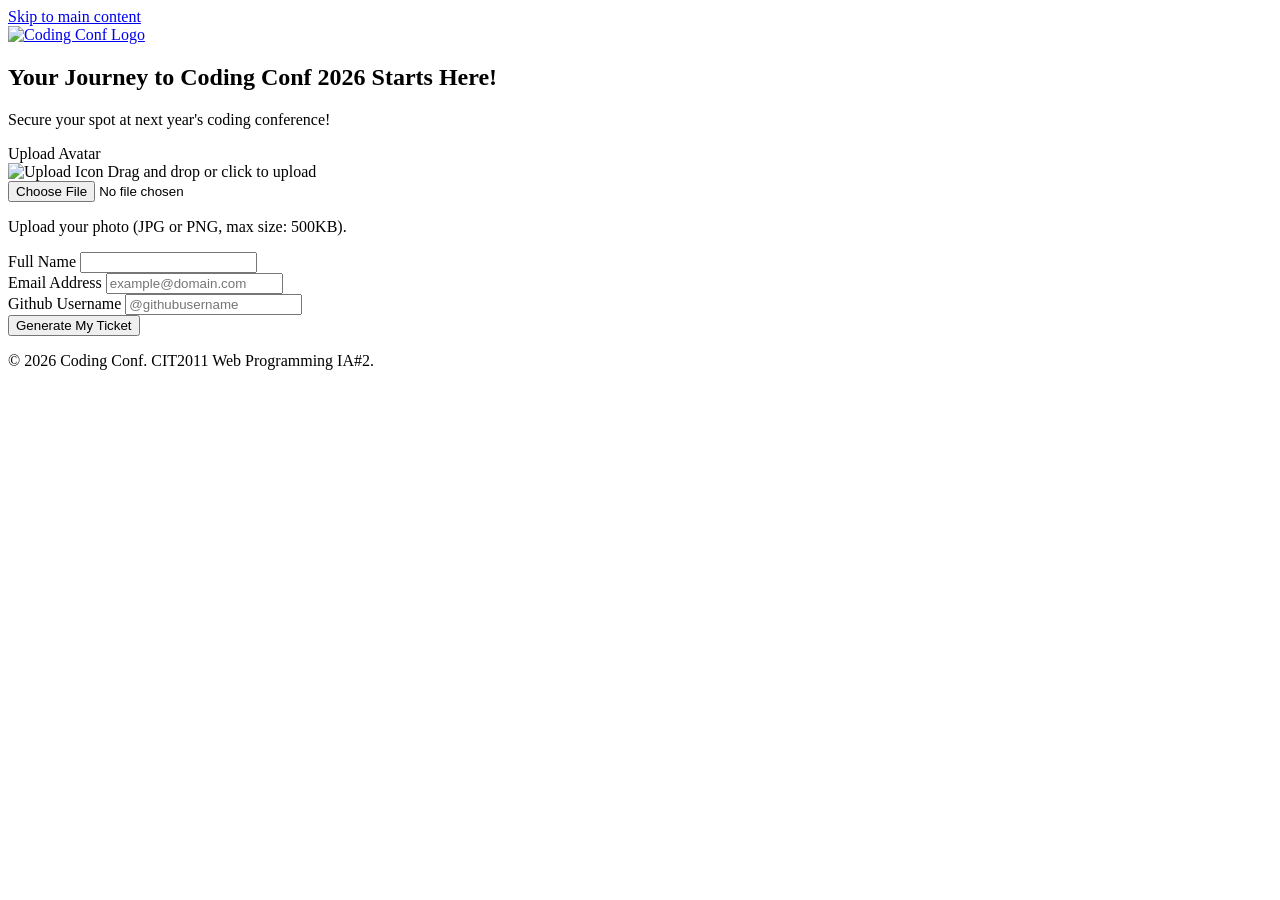
==== login.html @ 309c04eb "Add files via upload" ====
<!DOCTYPE html>
<html lang="en">
<head>
    <meta charset="UTF-8">
    <meta name="viewport" content="width=device-width, initial-scale=1">
    <title>Coding Conf 2026 | Register</title>
    <link rel="icon" href="../ASSETS/logo-full (1).svg">
    <link rel="stylesheet" href="../CSS/style.css">
    <link rel="icon" type="image/png" href="../ASSETS/favicon-32x32 (1).png">
</head>
<body>
    <header class="site-header">
       <a class="visually-hidden" href="#main">Skip to main content</a>

       <nav aria-label="site-header">
            <a class="logo" href="../index.html">
                <img src="../ASSETS/logo-full (1).svg" alt="Coding Conf Logo">
            </a>
        </nav>
    </header>
    <main id="main" class="page">
        <section class="form">
        <h2>Your Journey to Coding Conf 2026 Starts Here!</h2>
         <p class="metadata-description">Secure your spot at next year's coding conference!
         </p>
         <!-- novalidate: the validation is done in js/validation.js-->
        <form action="ticket.html" method="get" id="reg-form" class="reg-form" novalidate>
        <div class="field">
            <span class="label" id="avatar-label">Upload Avatar</span>
            <div class="dropzone" id="dropzone" tabindex="0">
            <!-- Empty state: the label opens the hidden file input -->
            <div id="drop-empty" class="dropzone-empty">
                <label for="avatar">
                    <img class="icon-box" src="../ASSETS/icon-upload (1).svg" alt="Upload Icon">
                    <span>Drag and drop or click to upload</span>
                </label>
          </div>
          <!-- Previews the the avatar -->
          <div id="drop-preview" hidden>
            <img id="preview-img" class="preview" src="" alt="Preview of your uploaded avatar">
            <div class="dropzone-actions">
              <button type="button" id="remove-btn">Remove image</button>
              <button type="button" id="change-btn">Change image</button>
            </div>
          </div>
          <input class="visually-hidden" type="file" id="avatar" name="avatar"
                 accept="image/png, image/jpeg" aria-describedby="avatar-hint">
        </div>
        <p class="hint" id="avatar-hint">Upload your photo (JPG or PNG, max size: 500KB).</p>
      </div>

            <div class="form">
                <label for="name">Full Name</label>
                <input type="text" id="name" name="name" autocomplete="name" aria-describedby="name-hint">
                <p class="hint error" id="name-hint" role="alert" hidden></p>
            </div>

            <div class="form">
                <label for="email">Email Address</label>
                <input type="email" id="email" name="email" placeholder="example@domain.com" autocomplete="email" aria-describedby="email-hint">
                <p class="hint error" id="email-hint" role="alert" hidden></p>
            </div>

            <div class="form">
                <label for="github">Github Username</label>
                <input type="text" id="github" name="github" placeholder="@githubusername" autocomplete="off" aria-describedby="github-hint">
                <p class="hint error" id="github-hint" role="alert" hidden></p>
            </div>

            <button class="btn" type="submit">Generate My Ticket</button>
        </form>
        </section>
    </main>

<footer class="site-footer">
    <p>&copy; 2026 Coding Conf. CIT2011 Web Programming IA#2.</p>
</footer>

    <script src="../JS/validation.js"></script>
</body>
</html>
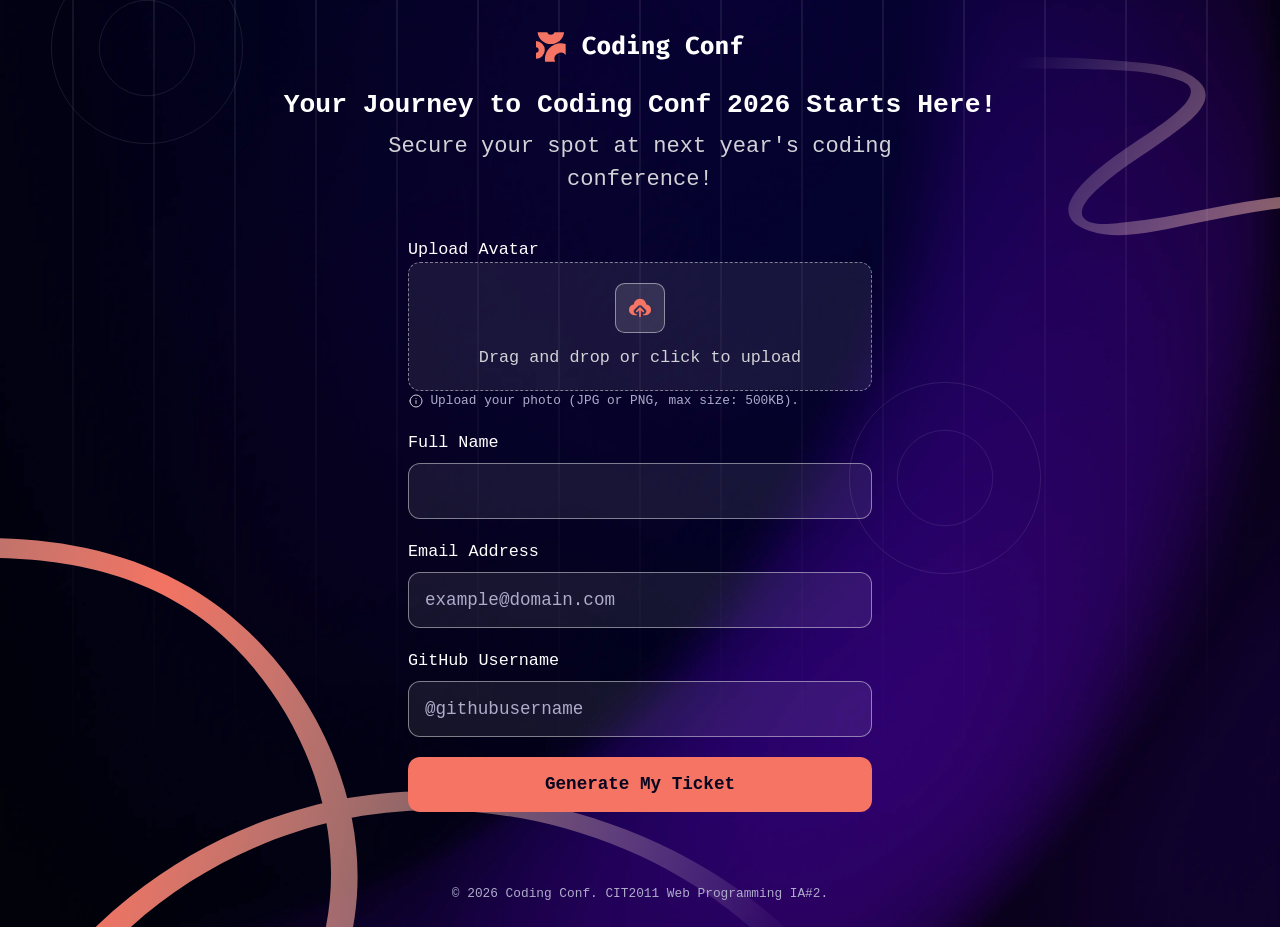
==== commit 824febdf: "Fix GitHub Pages paths, navigation, and asset references" ====
--- a/login.html
+++ b/login.html
@@ -1,81 +1,77 @@
-<!DOCTYPE html>
-<html lang="en">
-<head>
-    <meta charset="UTF-8">
-    <meta name="viewport" content="width=device-width, initial-scale=1">
-    <title>Coding Conf 2026 | Register</title>
-    <link rel="icon" href="../ASSETS/logo-full (1).svg">
-    <link rel="stylesheet" href="../CSS/style.css">
-    <link rel="icon" type="image/png" href="../ASSETS/favicon-32x32 (1).png">
-</head>
-<body>
-    <header class="site-header">
-       <a class="visually-hidden" href="#main">Skip to main content</a>
-
-       <nav aria-label="site-header">
-            <a class="logo" href="../index.html">
-                <img src="../ASSETS/logo-full (1).svg" alt="Coding Conf Logo">
-            </a>
-        </nav>
-    </header>
-    <main id="main" class="page">
-        <section class="form">
-        <h2>Your Journey to Coding Conf 2026 Starts Here!</h2>
-         <p class="metadata-description">Secure your spot at next year's coding conference!
-         </p>
-         <!-- novalidate: the validation is done in js/validation.js-->
-        <form action="ticket.html" method="get" id="reg-form" class="reg-form" novalidate>
-        <div class="field">
-            <span class="label" id="avatar-label">Upload Avatar</span>
-            <div class="dropzone" id="dropzone" tabindex="0">
-            <!-- Empty state: the label opens the hidden file input -->
-            <div id="drop-empty" class="dropzone-empty">
-                <label for="avatar">
-                    <img class="icon-box" src="../ASSETS/icon-upload (1).svg" alt="Upload Icon">
-                    <span>Drag and drop or click to upload</span>
-                </label>
-          </div>
-          <!-- Previews the the avatar -->
-          <div id="drop-preview" hidden>
-            <img id="preview-img" class="preview" src="" alt="Preview of your uploaded avatar">
-            <div class="dropzone-actions">
-              <button type="button" id="remove-btn">Remove image</button>
-              <button type="button" id="change-btn">Change image</button>
-            </div>
-          </div>
-          <input class="visually-hidden" type="file" id="avatar" name="avatar"
-                 accept="image/png, image/jpeg" aria-describedby="avatar-hint">
-        </div>
-        <p class="hint" id="avatar-hint">Upload your photo (JPG or PNG, max size: 500KB).</p>
-      </div>
-
-            <div class="form">
-                <label for="name">Full Name</label>
-                <input type="text" id="name" name="name" autocomplete="name" aria-describedby="name-hint">
-                <p class="hint error" id="name-hint" role="alert" hidden></p>
-            </div>
-
-            <div class="form">
-                <label for="email">Email Address</label>
-                <input type="email" id="email" name="email" placeholder="example@domain.com" autocomplete="email" aria-describedby="email-hint">
-                <p class="hint error" id="email-hint" role="alert" hidden></p>
-            </div>
-
-            <div class="form">
-                <label for="github">Github Username</label>
-                <input type="text" id="github" name="github" placeholder="@githubusername" autocomplete="off" aria-describedby="github-hint">
-                <p class="hint error" id="github-hint" role="alert" hidden></p>
-            </div>
-
-            <button class="btn" type="submit">Generate My Ticket</button>
-        </form>
-        </section>
-    </main>
-
-<footer class="site-footer">
-    <p>&copy; 2026 Coding Conf. CIT2011 Web Programming IA#2.</p>
-</footer>
-
-    <script src="../JS/validation.js"></script>
-</body>
-</html>+<!DOCTYPE html>
+<html lang="en">
+<head>
+    <meta charset="UTF-8">
+    <meta name="viewport" content="width=device-width, initial-scale=1">
+    <title>Coding Conf 2026 | Register</title>
+    <link rel="icon" type="image/png" href="ASSETS/favicon-32x32%20(1).png">
+    <link rel="stylesheet" href="CSS/style.css">
+</head>
+<body>
+    <header class="site-header">
+       <a class="visually-hidden" href="#main">Skip to main content</a>
+
+       <nav aria-label="Main navigation">
+            <a class="logo" href="Index.html">
+                <img src="ASSETS/logo-full%20(1).svg" alt="Coding Conf Logo">
+            </a>
+        </nav>
+    </header>
+    <main id="main" class="page">
+        <section class="form">
+        <h2>Your Journey to Coding Conf 2026 Starts Here!</h2>
+         <p class="metadata-description">Secure your spot at next year's coding conference!
+         </p>
+        <form action="ticket.html" method="get" id="reg-form" class="reg-form" novalidate>
+        <div class="field">
+            <span class="label" id="avatar-label">Upload Avatar</span>
+            <div class="dropzone" id="dropzone" tabindex="0">
+            <div id="drop-empty" class="dropzone-empty">
+                <label for="avatar">
+                    <img class="icon-box" src="ASSETS/icon-upload%20(1).svg" alt="Upload Icon">
+                    <span>Drag and drop or click to upload</span>
+                </label>
+          </div>
+          <div id="drop-preview" hidden>
+            <img id="preview-img" class="preview" src="" alt="Preview of your uploaded avatar">
+            <div class="dropzone-actions">
+              <button type="button" id="remove-btn">Remove image</button>
+              <button type="button" id="change-btn">Change image</button>
+            </div>
+          </div>
+          <input class="visually-hidden" type="file" id="avatar" name="avatar"
+                 accept="image/png, image/jpeg" aria-describedby="avatar-hint">
+        </div>
+        <p class="hint" id="avatar-hint">Upload your photo (JPG or PNG, max size: 500KB).</p>
+      </div>
+
+            <div class="form">
+                <label for="name">Full Name</label>
+                <input type="text" id="name" name="name" autocomplete="name" aria-describedby="name-hint">
+                <p class="hint error" id="name-hint" role="alert" hidden></p>
+            </div>
+
+            <div class="form">
+                <label for="email">Email Address</label>
+                <input type="email" id="email" name="email" placeholder="example@domain.com" autocomplete="email" aria-describedby="email-hint">
+                <p class="hint error" id="email-hint" role="alert" hidden></p>
+            </div>
+
+            <div class="form">
+                <label for="github">GitHub Username</label>
+                <input type="text" id="github" name="github" placeholder="@githubusername" autocomplete="off" aria-describedby="github-hint">
+                <p class="hint error" id="github-hint" role="alert" hidden></p>
+            </div>
+
+            <button class="btn" type="submit">Generate My Ticket</button>
+        </form>
+        </section>
+    </main>
+
+<footer class="site-footer">
+    <p>&copy; 2026 Coding Conf. CIT2011 Web Programming IA#2.</p>
+</footer>
+
+    <script src="JS/validation.js"></script>
+</body>
+</html>
--- a/CSS/style.css
+++ b/CSS/style.css
@@ -0,0 +1,318 @@
+:root {
+  --space-900: #08041f;
+  --space-700: #2d0a6b;
+  --coral: #f57463;
+  --coral-hover: #e0604f;
+  --white: #fff;
+  --text-soft: #d2d1d6;
+  --text-muted: #aeaccb;
+  --glass: rgb(255 255 255 / 0.12);
+  --glass-border: rgb(255 255 255 / 0.5);
+  --field-bg: rgb(255 255 255 / 0.08);
+  --field-border: rgb(255 255 255 / 0.45);
+  --bg-image: url("../ASSETS/background-mobile%20(1).png");
+  --squiggle-bottom: url("../ASSETS/pattern-squiggly-line-bottom-mobile-tablet%20(1).svg");
+  --circle-size: clamp(6rem, 15vw, 13.5rem);
+  --radius: 0.75rem;
+  --gap: clamp(1rem, 3vw, 1.75rem);
+  --fs-hero: clamp(1.75rem, 1rem + 4vw, 3.75rem);
+  --fs-lead: clamp(1rem, 0.9rem + 0.6vw, 1.5rem);
+  --fs-body: clamp(0.95rem, 0.9rem + 0.25vw, 1.1rem);
+  --fs-small: 0.8rem;
+}
+
+:where(*, *::before, *::after) { box-sizing: border-box; }
+:where(body, h1, h2, h3, p, ul, figure) { margin: 0; padding: 0; }
+:where(ul) { list-style: none; }
+:where(img, svg) { display: block; max-width: 100%; }
+
+body {
+  min-height: 100vh;
+  position: relative;
+  overflow-x: hidden;
+  font-family: "Inconsolata", "Courier New", monospace;
+  font-size: var(--fs-body);
+  line-height: 1.5;
+  color: var(--white);
+  background:
+    url("../ASSETS/pattern-circle%20(1).svg") no-repeat 4vw -3rem / var(--circle-size),
+    url("../ASSETS/pattern-circle%20(1).svg") no-repeat 78% 52% / var(--circle-size),
+    url("../ASSETS/pattern-lines%20(1).svg") repeat-x center top / auto 64rem,
+    var(--bg-image) center / cover no-repeat,
+    var(--space-900);
+}
+
+:is(h1, h2, h3) { line-height: 1.2; font-weight: 700; }
+a { color: inherit; }
+:is(a, button, input, [tabindex]):focus-visible,
+.dropzone:focus-within {
+  outline: 3px solid var(--white);
+  outline-offset: 3px;
+  box-shadow: 0 0 0 6px rgb(255 255 255 / 0.35);
+}
+
+.visually-hidden {
+  position: absolute;
+  width: 1px; height: 1px;
+  overflow: hidden;
+  clip-path: inset(50%);
+  white-space: nowrap;
+}
+
+body::before,
+body::after {
+  content: "";
+  position: absolute;
+  z-index: -1;
+  background-repeat: no-repeat;
+  background-size: contain;
+  pointer-events: none;
+}
+body::before {
+  width: clamp(9rem, 31vw, 27.9rem);
+  aspect-ratio: 446 / 208;
+  right: 0;
+  top: clamp(1rem, 4vw, 5rem);
+  background-image: url("../ASSETS/pattern-squiggly-line-top%20(1).svg");
+}
+body::after {
+  width: min(100%, 47.5rem);
+  aspect-ratio: 760 / 530;
+  left: 0;
+  bottom: 0;
+  background-position: left bottom;
+  background-image: var(--squiggle-bottom);
+}
+
+.site-header {
+  display: flex;
+  justify-content: center;
+  align-items: center;
+  gap: 0.6rem;
+  padding: var(--gap);
+}
+.site-header :is(.brand, nav) { display: flex; align-items: center; gap: 0.6rem; }
+.brand img { width: auto; height: clamp(1.4rem, 3vw, 1.9rem); }
+
+.page {
+  width: min(100% - 2rem, 62rem);
+  margin-inline: auto;
+  padding-bottom: 3rem;
+  text-align: center;
+}
+.page > h1 { font-size: var(--fs-hero); margin-block: 1rem; text-wrap: balance; }
+.lead { font-size: var(--fs-lead); color: var(--text-soft); max-width: 40ch; margin-inline: auto; }
+
+.accent {
+  background: linear-gradient(90deg, var(--coral), #ffb4a8);
+  -webkit-background-clip: text;
+  background-clip: text;
+  color: transparent;
+}
+
+.btn {
+  display: inline-block;
+  padding: 0.9rem 1.75rem;
+  border: 0;
+  border-radius: var(--radius);
+  background: var(--coral);
+  color: var(--space-900);
+  font: inherit;
+  font-weight: 700;
+  text-decoration: none;
+  cursor: pointer;
+  transition: background-color 0.2s, transform 0.2s;
+}
+.btn:is(:hover, :focus-visible):not(:disabled) { background: var(--coral-hover); transform: translateY(-2px); }
+.btn:disabled { cursor: wait; opacity: 0.65; }
+
+.site-footer { text-align: center; padding: 1.5rem 1rem; color: var(--text-muted); font-size: var(--fs-small); }
+
+.metadata {
+  display: grid;
+  gap: 1.25rem;
+  justify-items: center;
+  margin-block: 2rem;
+}
+.metadata-event {
+  display: flex;
+  flex-wrap: wrap;
+  justify-content: center;
+  gap: 0.75rem 2rem;
+  color: var(--text-soft);
+  font-size: var(--fs-lead);
+}
+.metadata-description {
+  max-width: 42ch;
+  margin-inline: auto;
+  color: var(--text-soft);
+  font-size: var(--fs-lead);
+}
+
+.highlights {
+  display: grid;
+  grid-template-columns: repeat(auto-fit, minmax(14rem, 1fr));
+  gap: var(--gap);
+  margin-top: 3.5rem;
+  text-align: left;
+}
+.highlights > li {
+  padding: 1.25rem;
+  border: 1px solid var(--glass-border);
+  border-radius: var(--radius);
+  background: var(--glass);
+  backdrop-filter: blur(12px);
+  transition: transform 0.25s, border-color 0.25s;
+}
+.highlights > li:hover { transform: translateY(-4px); border-color: var(--coral); }
+.highlights h2 { font-size: 1.2rem; margin-bottom: 0.5rem; color: var(--coral); }
+.highlights p { color: var(--text-soft); }
+
+.reg-form {
+  display: grid;
+  gap: 1.25rem;
+  width: min(100%, 29rem);
+  margin: 2rem auto 0;
+  text-align: left;
+}
+.form { display: grid; gap: 0.5rem; }
+.form label, .form .label { font-size: 1.05rem; }
+
+.form input[type="text"],
+.form input[type="email"] {
+  padding: 0.85rem 1rem;
+  border: 1px solid var(--field-border);
+  border-radius: var(--radius);
+  background: var(--field-bg);
+  color: var(--white);
+  font: inherit;
+  transition: border-color 0.2s, background-color 0.2s;
+}
+.form input::placeholder { color: var(--text-muted); }
+.form input:hover:not(:focus) { background: rgb(255 255 255 / 0.18); }
+
+.dropzone {
+  display: grid;
+  justify-items: center;
+  gap: 0.75rem;
+  padding: 1.25rem 1rem;
+  border: 1px dashed var(--field-border);
+  border-radius: var(--radius);
+  background: var(--field-bg);
+  color: var(--text-soft);
+  cursor: pointer;
+  transition: background-color 0.2s;
+}
+.dropzone:is(:hover, .is-dragover) { background: rgb(255 255 255 / 0.2); }
+.dropzone .icon-box,
+.dropzone .preview {
+  width: 3.1rem; height: 3.1rem;
+  border: 1px solid var(--field-border);
+  border-radius: 0.6rem;
+  background: rgb(255 255 255 / 0.12);
+  padding: 0.6rem;
+  object-fit: cover;
+}
+.dropzone .preview { padding: 0; }
+.dropzone-actions { display: flex; gap: 0.5rem; }
+.dropzone-actions button {
+  padding: 0.2rem 0.6rem;
+  border: 0;
+  border-radius: 0.3rem;
+  background: rgb(255 255 255 / 0.15);
+  color: var(--white);
+  font: inherit;
+  font-size: var(--fs-small);
+  cursor: pointer;
+}
+.dropzone-actions button:first-child { text-decoration: underline; }
+.dropzone-actions button:is(:hover, :focus-visible) { background: rgb(255 255 255 / 0.3); }
+
+.hint {
+  display: flex;
+  align-items: center;
+  gap: 0.4rem;
+  font-size: var(--fs-small);
+  color: var(--text-muted);
+}
+.hint::before {
+  content: "";
+  flex: none;
+  width: 1rem; height: 1rem;
+  background: url("../ASSETS/icon-info%20(1).svg") center / contain no-repeat;
+}
+.hint.error { color: var(--coral); }
+.hint[hidden] { display: none; }
+.form:has([aria-invalid="true"]) :is(input, .dropzone) { border-color: var(--coral); }
+
+.success-message { margin-bottom: 3rem; }
+.success-message p { max-width: 36ch; margin: 1rem auto 0; color: var(--text-soft); font-size: var(--fs-lead); }
+.success-message .accent-text { color: var(--coral); }
+.ticket {
+  display: grid;
+  grid-template-columns: 81.08% 1fr;
+  width: min(100%, 37.5rem);
+  aspect-ratio: 600 / 280;
+  margin-inline: auto;
+  border-radius: var(--radius);
+  background: url("../ASSETS/pattern-ticket%20(1).svg") center / 100% 100% no-repeat;
+  backdrop-filter: blur(16px);
+  text-align: left;
+  transition: transform 0.3s;
+}
+.ticket:hover { transform: rotate(-1deg) scale(1.02); }
+.ticket-main { display: grid; min-width: 0; gap: 1.5rem; padding: clamp(1rem, 4vw, 1.75rem); align-content: space-between; }
+.ticket-brand { display: flex; align-items: center; gap: 0.75rem; }
+.ticket-brand img { flex: none; width: clamp(1.7rem, 5vw, 2.4rem); height: auto; }
+.ticket-brand h2 { font-size: clamp(1.3rem, 1rem + 1.5vw, 2rem); }
+.ticket-meta { color: var(--text-soft); font-size: var(--fs-small); margin-top: 0.25rem; }
+.attendee { display: flow-root; }
+.attendee img {
+  float: left;
+  width: clamp(2.8rem, 10vw, 5rem);
+  aspect-ratio: 1;
+  margin-right: 1rem;
+  border-radius: 0.6rem;
+  object-fit: cover;
+}
+.attendee-name { font-size: clamp(1.1rem, 0.9rem + 1vw, 1.6rem); margin-top: 0.2rem; }
+.attendee-github { display: flex; align-items: center; gap: 0.4rem; color: var(--text-soft); font-size: var(--fs-small); }
+.attendee-github img { float: none; width: 1.1rem; margin: 0; border-radius: 0; }
+
+.ticket-stub {
+  display: grid;
+  place-items: center;
+  color: var(--text-muted);
+}
+.serial { writing-mode: vertical-rl; transform: rotate(180deg); font-size: clamp(1rem, 1rem + 1vw, 1.6rem); letter-spacing: 0.1em; }
+
+@keyframes rise { from { opacity: 0; transform: translateY(1.5rem); } to { opacity: 1; transform: none; } }
+.page > :is(h1, .lead, .event-meta, .reg-form, .ticket, .success-message) { animation: rise 0.7s ease-out both; }
+
+@media (min-width: 48rem) {
+  :root { --bg-image: url("../ASSETS/background-tablet%20(1).png"); }
+  .site-header { padding-top: 2rem; }
+}
+@media (max-width: 30rem) {
+  .ticket:hover { transform: none; }
+}
+@media (min-width: 64rem) {
+  :root {
+    --bg-image: url("../ASSETS/background-desktop%20(1).png");
+    --squiggle-bottom: url("../ASSETS/pattern-squiggly-line-bottom-desktop%20(1).svg");
+  }
+  body::after { aspect-ratio: 825 / 400; width: min(100%, 51.5rem); }
+}
+@media (prefers-reduced-motion: reduce) {
+  *, *::before, *::after { animation: none !important; transition: none !important; }
+}
+
+.dropzone label {
+  display: grid;
+  text-align: center;
+  justify-items: center;
+  gap: 0.75rem;
+  cursor: pointer;
+}
+.dropzone > div[hidden] { display: none; }
+.dropzone > div:not([hidden]) { width: 100%; display: grid; justify-items: center; gap: 0.75rem; }
